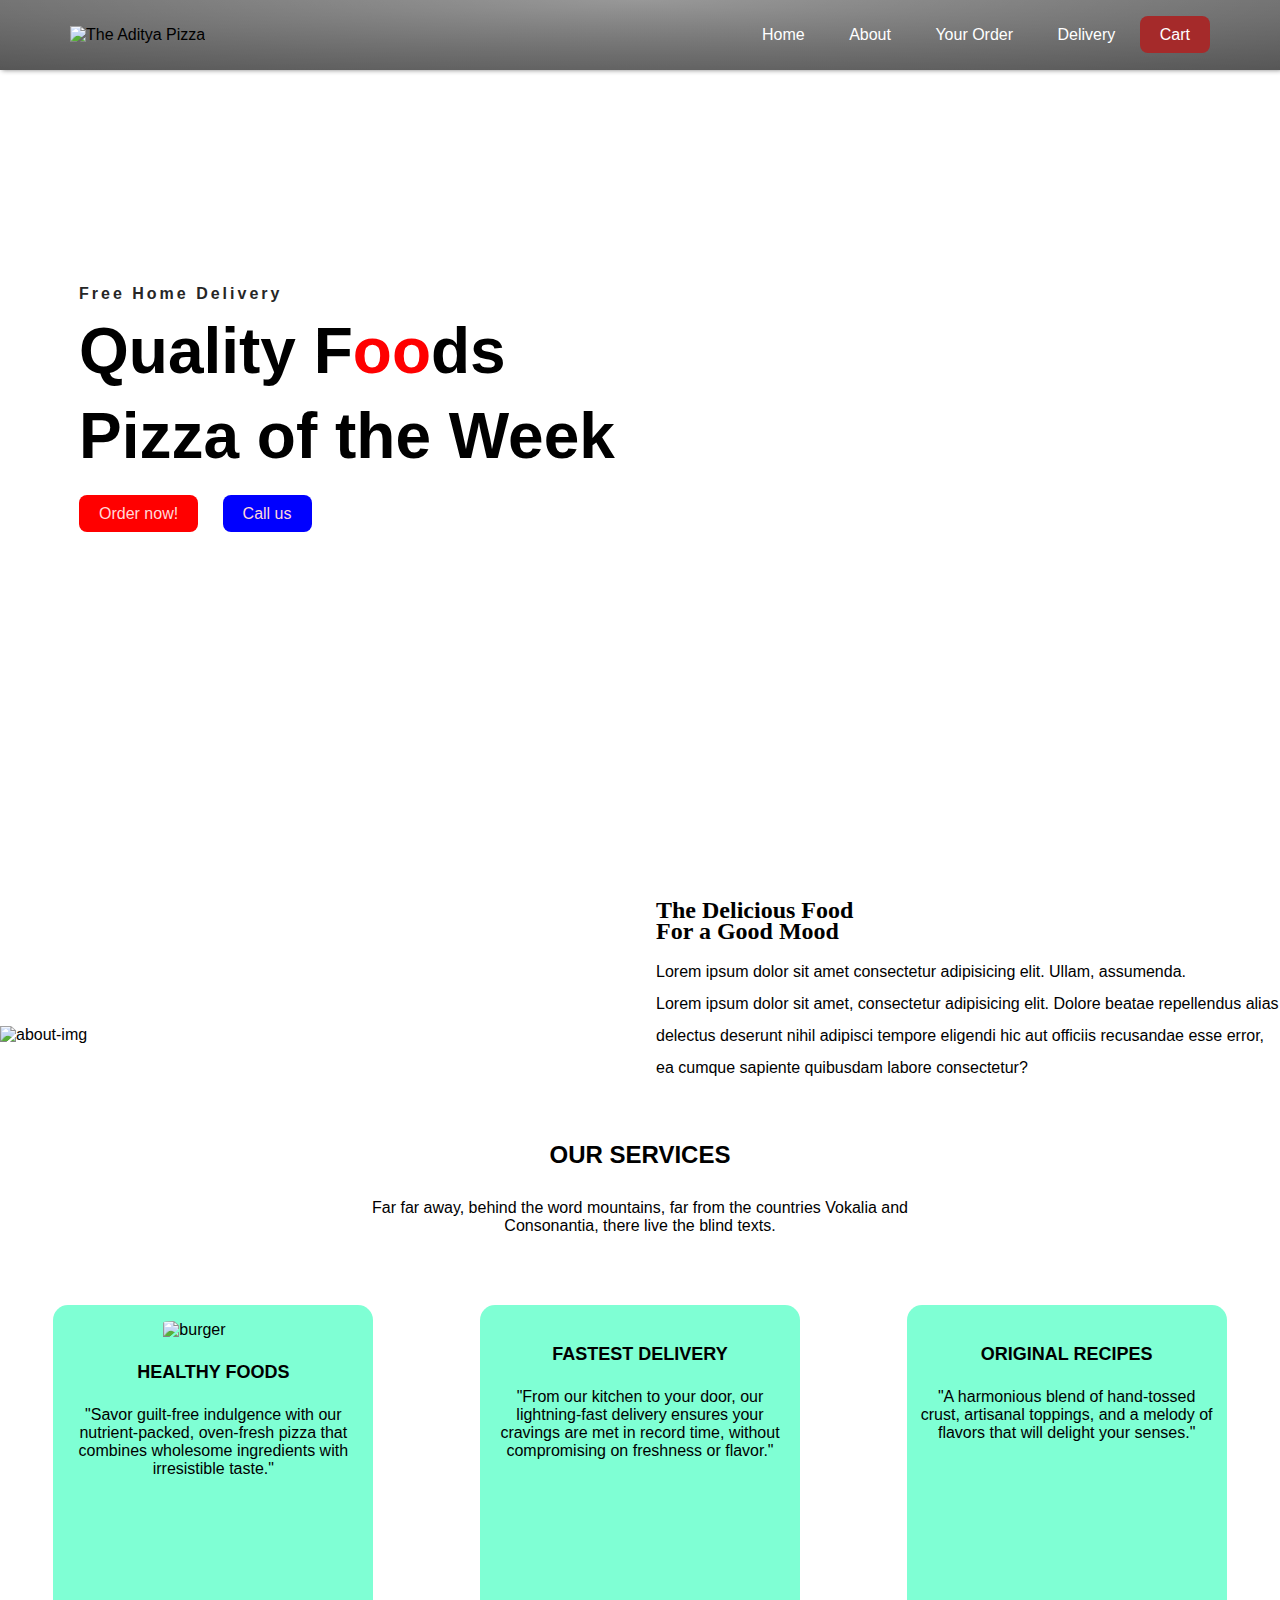
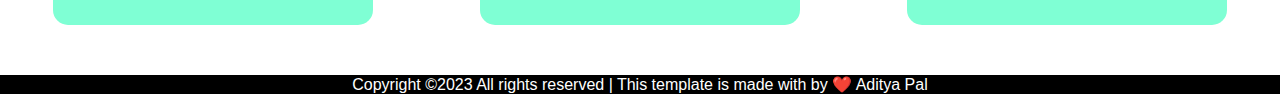
==== index.html @ d693d931 "main_page" ====
<!DOCTYPE html>
<html lang="en">
<head>
    <meta charset="UTF-8">
    <meta name="viewport" content="width=device-width, initial-scale=1.0">
    <title>Aditya Pizza</title>
    <link rel="stylesheet" href="style.css">
</head>
<body>
    <header>
        <nav>
            <div class="logo"><img src="pizza/images/logo.jpeg" alt="The Aditya Pizza"></div>
            <div class="menu" id="home">
                <a href="#home">Home</a>
                <a href="about.html">About</a>
                <a href="order.html">Your Order</a>
                <a href="#delivery">Delivery</a>
                <a href="#">Cart</a>
            </div>
        </nav>
        <div class="h-text" >
            <p>Free Home Delivery</p>
            <h1>Quality F<span>oo</span>ds</h1>
            <h2>Pizza of the Week</h2>
            <a href="order.html" id="order">Order now!</a>
            <a href="tel:+9026811374" id="call_us">Call us</a>
        </div>
        <div id="pizza">
            <img src="pizza/images/pizza3.png" alt="" width="100">
            <img src="pizza/images/pizza3.png" alt="" width="100">
            <img src="pizza/images/pizza3.png" alt="" width="100">
        </div>
    </header>
   <section class="about" id="about">
    <div class="about-img">
        <img  class="pizza1" src="pizza/images/pizza1.png" alt="about-img">
    </div>
    <div class="about-text">
        <h2>The Delicious Food <br> For a Good Mood</h2>
        <p>Lorem ipsum dolor sit amet consectetur adipisicing elit. Ullam, assumenda.<br>Lorem ipsum dolor sit amet, consectetur adipisicing elit. Dolore beatae repellendus alias delectus deserunt nihil
        adipisci tempore eligendi hic aut officiis recusandae esse error, ea cumque sapiente quibusdam labore consectetur?</p>
    </div>
   </section>
   <section class="category">
    <div>
        <h2>OUR SERVICES</h2>
        <p class="category-p">Far far away, behind the word mountains, far from the countries Vokalia and</p>
        <p class="category-p">Consonantia, there live the blind texts.</p>
    </div>
    <div class="category-grid">
        <div id="food" class="food_items">
        <div class="food-items">
           <img src="pizza/images/HEALTHY_FOODS.png" alt="burger" width="100px">
        </div>
            <h5>HEALTHY FOODS</h5>
            <p>
                "Savor guilt-free indulgence with our nutrient-packed, oven-fresh pizza that combines wholesome ingredients with irresistible taste."</p>
        </div>
        <div id="delivery" class="food_items">
            <div class="food-items">
                <img src="pizza/images/bike.png" alt="" width="100px">
            </div>
            <h5>FASTEST DELIVERY</h5>
            <p>"From our kitchen to your door, our lightning-fast delivery ensures your cravings are met in record time, without compromising on freshness or flavor."</p>
        </div>
        <div id="product" class="food_items">
            <div class="food-items">
                <img src="pizza/images/pizza.png" alt="" width="100px">
            </div>
            <h5>ORIGINAL RECIPES</h5>
            <p>"A harmonious blend of hand-tossed crust, artisanal toppings, and a melody of flavors that will delight your senses."</p>
        </div>
    </div>
   </section>
   <footer>
    <div>
        <p>Copyright ©2023 All rights reserved | This template is made with  by ❤️ Aditya Pal</p>
    </div>
   </footer>
</body>
</html>
---- style.css ----
@import url(https://fonts.googleapis.com/css?family=Montserrat:400,700);
*{
    padding: 0;
    margin: 0;
    box-sizing: border-box;
    font-family:sans-serif,system-ui, -apple-system, BlinkMacSystemFont, 'Segoe UI', Roboto, Oxygen, Ubuntu, Cantarell, 'Open Sans', 'Helvetica Neue', sans-serif;
}
body{
    background-color: white;
}
header{
    width: 100%;
    height: 100vh;
    background:url("pizza/images/pizza2.png");
    background-size: 50% 90%;
    background-repeat: no-repeat;
    background-position: bottom right;
    position: relative;
}

nav{
    width: 100%;
    height: 70px;
    padding: 0px 70px;
    background: linear-gradient(to bottom, rgba(255,255,255,0.15) 0%, rgba(0,0,0,0.15) 100%), radial-gradient(at top center, rgba(255,255,255,0.40) 0%, rgba(0,0,0,0.40) 120%) #989898;
    background-blend-mode: multiply,multiply;
    display: flex;
    justify-content: space-between;
    align-items: center;
    box-shadow: 2px 0px 5px grey;
}

.logo img{
        height: 72PX;
        width: 100px;
}
.menu a{
    text-decoration: none;
    color: white;
    padding: 10px 20px;
    cursor: pointer;
}
.menu a:last-child{
    background: brown;
    color: white;
    border-radius: 8px;
    cursor: pointer;
}
.menu a:hover{
   color: red;
   font-size:larger;
   cursor: pointer;
}
.h-text{
    position: absolute;
    top: 30%;
    left: 5%;
    padding: 15px;
}
.h-text p{
    color: #262626;
    letter-spacing: 3px;
    font-weight: bold;
}
.h-text h1{
    font-size: 4em;
    line-height: 1.5em;
}
.h-text h1 span{
    color: red;
}
.h-text h2{
    font-size: 4em;
    margin-bottom: 0.5em;
}
#order{
    text-decoration: none;
    color: rgb(255, 217, 217);
    background: red;
    border-radius: 8px;
    padding: 10px 20px;
    cursor: pointer;
}
#order:hover{
    background-color: green;
font-size: larger;
}
#call_us{
    text-decoration: none;
    color: rgb(255, 217, 217);
    background: blue;
    border-radius: 8px;
    margin-left: 20px;
    padding: 10px 20px;
    cursor: pointer;
}
#call_us:hover{
    background-color: green;
    font-size: larger;
}
#pizza{
    position: absolute;
    bottom: 10%;
    left: 5%;
}
#pizza img{
    transition: 0.4s ease;
}
#pizza img:hover{
    transform: translateY(-20px);
    cursor: pointer;
}
.about{
    display: grid;
    grid-template-columns: repeat(2,1fr);
    align-items: center;
    gap:2rem;
}
.about-img{
    padding-top: 50px;
    height: auto;
    width: 50;
}

.about-img img{
    height: 35rem;
    -webkit-animation:spin 4s linear infinite;
    -moz-animation:spin 4s linear infinite;
    animation:spin 4s linear infinite;
}
@-moz-keyframes spin { 
    100% { -moz-transform: rotate(360deg); } 
}
@-webkit-keyframes spin { 
    100% { -webkit-transform: rotate(360deg); } 
}
@keyframes spin { 
    100% { 
        -webkit-transform: rotate(360deg); 
        transform:rotate(360deg); 
    } 
}
.about-text h2{
    font-weight: bold;
    font-family:Georgia, 'Times New Roman', Times, serif;
    margin-bottom: 0.9rem;
    line-height: 1.3rem;
}
.about-text p{
    font-size: var(--p-font);
    color: var(--second-colour);
    font-weight: 500;
    line-height: 32px;
    margin-bottom: 2.3rem;
}
.category h2{
    position: relative;
    top: 20px;
    text-align: center;
}
.category .category-p{
    position: relative;
    top: 50px;
    text-align: center;
}
.category-grid{
    margin-top: 120px;
    display: flex;
    justify-content: space-around;
}
.category h5{
    font-family: 'Franklin Gothic Medium', 'Arial Narrow', Arial, sans-serif;
    font-size: large;
    margin-top: 23px;
    text-align: center;
}
.category-grid p{
    font-family: 'Gill Sans', 'Gill Sans MT', Calibri, 'Trebuchet MS', sans-serif;
    margin-top: 15px;
    padding: 8px 12px;
    text-align: center;
}
.category .food-items img{
    display: block;
    margin-top: 16px;
    border-radius: 10%;
   margin-left: auto;
   margin-right: auto;
}
.category-grid #food{
    background-color: aquamarine;
    cursor: pointer;
    height: 20rem;
    width: 20rem;
    border-radius: 15px;
}
.category-grid #delivery{
    background-color: aquamarine;
    cursor: pointer;
    height: 20rem;
    width: 20rem;
    border-radius: 15px;
}
.category-grid #product{
    background-color: aquamarine;
    cursor: pointer;
    height: 20rem;
    width: 20rem;
    border-radius: 15px;
}
.category-grid .food-items :hover{
    background-color: green;
    animation: mymove 5s infinite;
}
@keyframes mymove {
    50% {transform: rotate(360deg);}
}
footer div{
    background-color: black;
    color: white;
    margin-top: 50px;
    text-align: center;
}
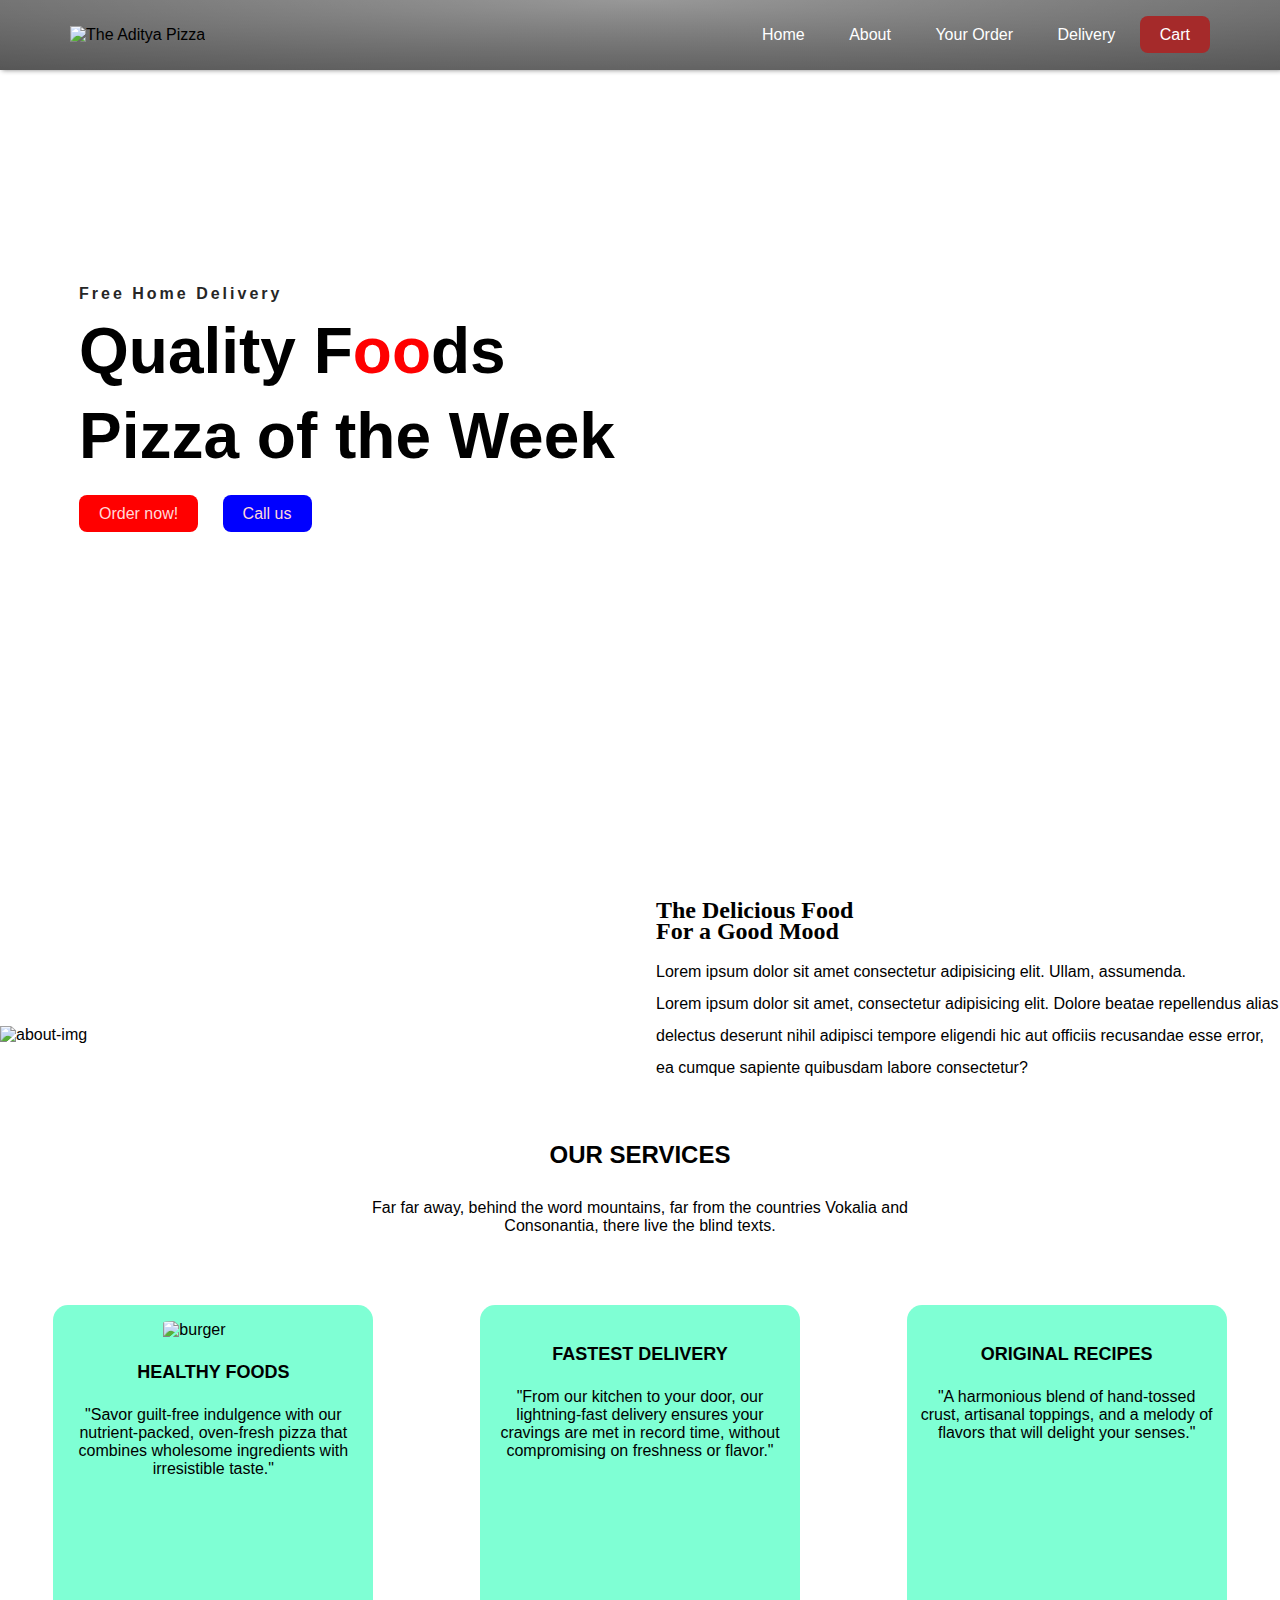
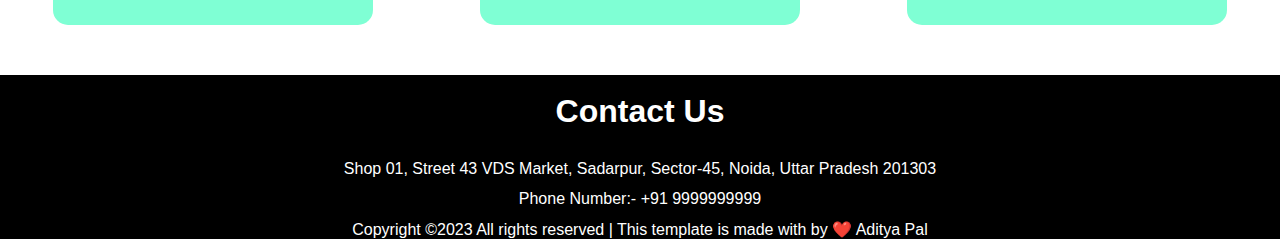
==== commit fd2aa198: "about_updates" ====
--- a/index.html
+++ b/index.html
@@ -4,7 +4,7 @@
     <meta charset="UTF-8">
     <meta name="viewport" content="width=device-width, initial-scale=1.0">
     <title>Aditya Pizza</title>
-    <link rel="stylesheet" href="style.css">
+    <link rel="stylesheet" href="css/style.css">
 </head>
 <body>
     <header>
@@ -74,6 +74,9 @@
    </section>
    <footer>
     <div>
+        <h1>Contact Us</h1>
+        <p>Shop 01, Street 43 VDS Market, Sadarpur, Sector-45, Noida, Uttar Pradesh 201303</p>
+        <p>Phone Number:- +91 9999999999</p>
         <p>Copyright ©2023 All rights reserved | This template is made with  by ❤️ Aditya Pal</p>
     </div>
    </footer>
--- a/css/style.css
+++ b/css/style.css
@@ -0,0 +1,229 @@
+@import url(https://fonts.googleapis.com/css?family=Montserrat:400,700);
+*{
+    padding: 0;
+    margin: 0;
+    box-sizing: border-box;
+    font-family:sans-serif,system-ui, -apple-system, BlinkMacSystemFont, 'Segoe UI', Roboto, Oxygen, Ubuntu, Cantarell, 'Open Sans', 'Helvetica Neue', sans-serif;
+}
+body{
+    background-color: white;
+}
+header{
+    width: 100%;
+    height: 100vh;
+    background:url("/pizza/images/pizza2.png");
+    background-size: 50% 90%;
+    background-repeat: no-repeat;
+    background-position: bottom right;
+    position: relative;
+}
+
+nav{
+    width: 100%;
+    height: 70px;
+    padding: 0px 70px;
+    background: linear-gradient(to bottom, rgba(255,255,255,0.15) 0%, rgba(0,0,0,0.15) 100%), radial-gradient(at top center, rgba(255,255,255,0.40) 0%, rgba(0,0,0,0.40) 120%) #989898;
+    background-blend-mode: multiply,multiply;
+    display: flex;
+    justify-content: space-between;
+    align-items: center;
+    box-shadow: 2px 0px 5px grey;
+}
+
+.logo img{
+        height: 72PX;
+        width: 100px;
+}
+.menu a{
+    text-decoration: none;
+    color: white;
+    padding: 10px 20px;
+    cursor: pointer;
+}
+.menu a:last-child{
+    background: brown;
+    color: white;
+    border-radius: 8px;
+    cursor: pointer;
+}
+.menu a:hover{
+   color: red;
+   font-size:larger;
+   cursor: pointer;
+}
+.h-text{
+    position: absolute;
+    top: 30%;
+    left: 5%;
+    padding: 15px;
+}
+.h-text p{
+    color: #262626;
+    letter-spacing: 3px;
+    font-weight: bold;
+}
+.h-text h1{
+    font-size: 4em;
+    line-height: 1.5em;
+}
+.h-text h1 span{
+    color: red;
+}
+.h-text h2{
+    font-size: 4em;
+    margin-bottom: 0.5em;
+}
+#order{
+    text-decoration: none;
+    color: rgb(255, 217, 217);
+    background: red;
+    border-radius: 8px;
+    padding: 10px 20px;
+    cursor: pointer;
+}
+#order:hover{
+    background-color: green;
+font-size: larger;
+}
+#call_us{
+    text-decoration: none;
+    color: rgb(255, 217, 217);
+    background: blue;
+    border-radius: 8px;
+    margin-left: 20px;
+    padding: 10px 20px;
+    cursor: pointer;
+}
+#call_us:hover{
+    background-color: green;
+    font-size: larger;
+}
+#pizza{
+    position: absolute;
+    bottom: 10%;
+    left: 5%;
+}
+#pizza img{
+    transition: 0.4s ease;
+}
+#pizza img:hover{
+    transform: translateY(-20px);
+    cursor: pointer;
+}
+.about{
+    display: grid;
+    grid-template-columns: repeat(2,1fr);
+    align-items: center;
+    gap:2rem;
+}
+.about-img{
+    padding-top: 50px;
+    height: auto;
+    width: 50;
+}
+
+.about-img img{
+    height: 35rem;
+    -webkit-animation:spin 4s linear infinite;
+    -moz-animation:spin 4s linear infinite;
+    animation:spin 4s linear infinite;
+}
+@-moz-keyframes spin { 
+    100% { -moz-transform: rotate(360deg); } 
+}
+@-webkit-keyframes spin { 
+    100% { -webkit-transform: rotate(360deg); } 
+}
+@keyframes spin { 
+    100% { 
+        -webkit-transform: rotate(360deg); 
+        transform:rotate(360deg); 
+    } 
+}
+.about-text h2{
+    font-weight: bold;
+    font-family:Georgia, 'Times New Roman', Times, serif;
+    margin-bottom: 0.9rem;
+    line-height: 1.3rem;
+}
+.about-text p{
+    font-size: var(--p-font);
+    color: var(--second-colour);
+    font-weight: 500;
+    line-height: 32px;
+    margin-bottom: 2.3rem;
+}
+.category h2{
+    position: relative;
+    top: 20px;
+    text-align: center;
+}
+.category .category-p{
+    position: relative;
+    top: 50px;
+    text-align: center;
+}
+.category-grid{
+    margin-top: 120px;
+    display: flex;
+    justify-content: space-around;
+}
+.category h5{
+    font-family: 'Franklin Gothic Medium', 'Arial Narrow', Arial, sans-serif;
+    font-size: large;
+    margin-top: 23px;
+    text-align: center;
+}
+.category-grid p{
+    font-family: 'Gill Sans', 'Gill Sans MT', Calibri, 'Trebuchet MS', sans-serif;
+    margin-top: 15px;
+    padding: 8px 12px;
+    text-align: center;
+}
+.category .food-items img{
+    display: block;
+    margin-top: 16px;
+    border-radius: 10%;
+   margin-left: auto;
+   margin-right: auto;
+}
+.category-grid #food{
+    background-color: aquamarine;
+    cursor: pointer;
+    height: 20rem;
+    width: 20rem;
+    border-radius: 15px;
+}
+.category-grid #delivery{
+    background-color: aquamarine;
+    cursor: pointer;
+    height: 20rem;
+    width: 20rem;
+    border-radius: 15px;
+}
+.category-grid #product{
+    background-color: aquamarine;
+    cursor: pointer;
+    height: 20rem;
+    width: 20rem;
+    border-radius: 15px;
+}
+.category-grid .food-items :hover{
+    background-color: green;
+    animation: mymove 5s infinite;
+}
+@keyframes mymove {
+    50% {transform: rotate(360deg);}
+}
+footer div{
+    background-color: black;
+    color: white;
+    margin-top: 50px;
+    text-align: center;
+}
+footer div h1{
+    padding: 18px 12px;
+}
+footer div p{
+    margin-top: 12px;
+}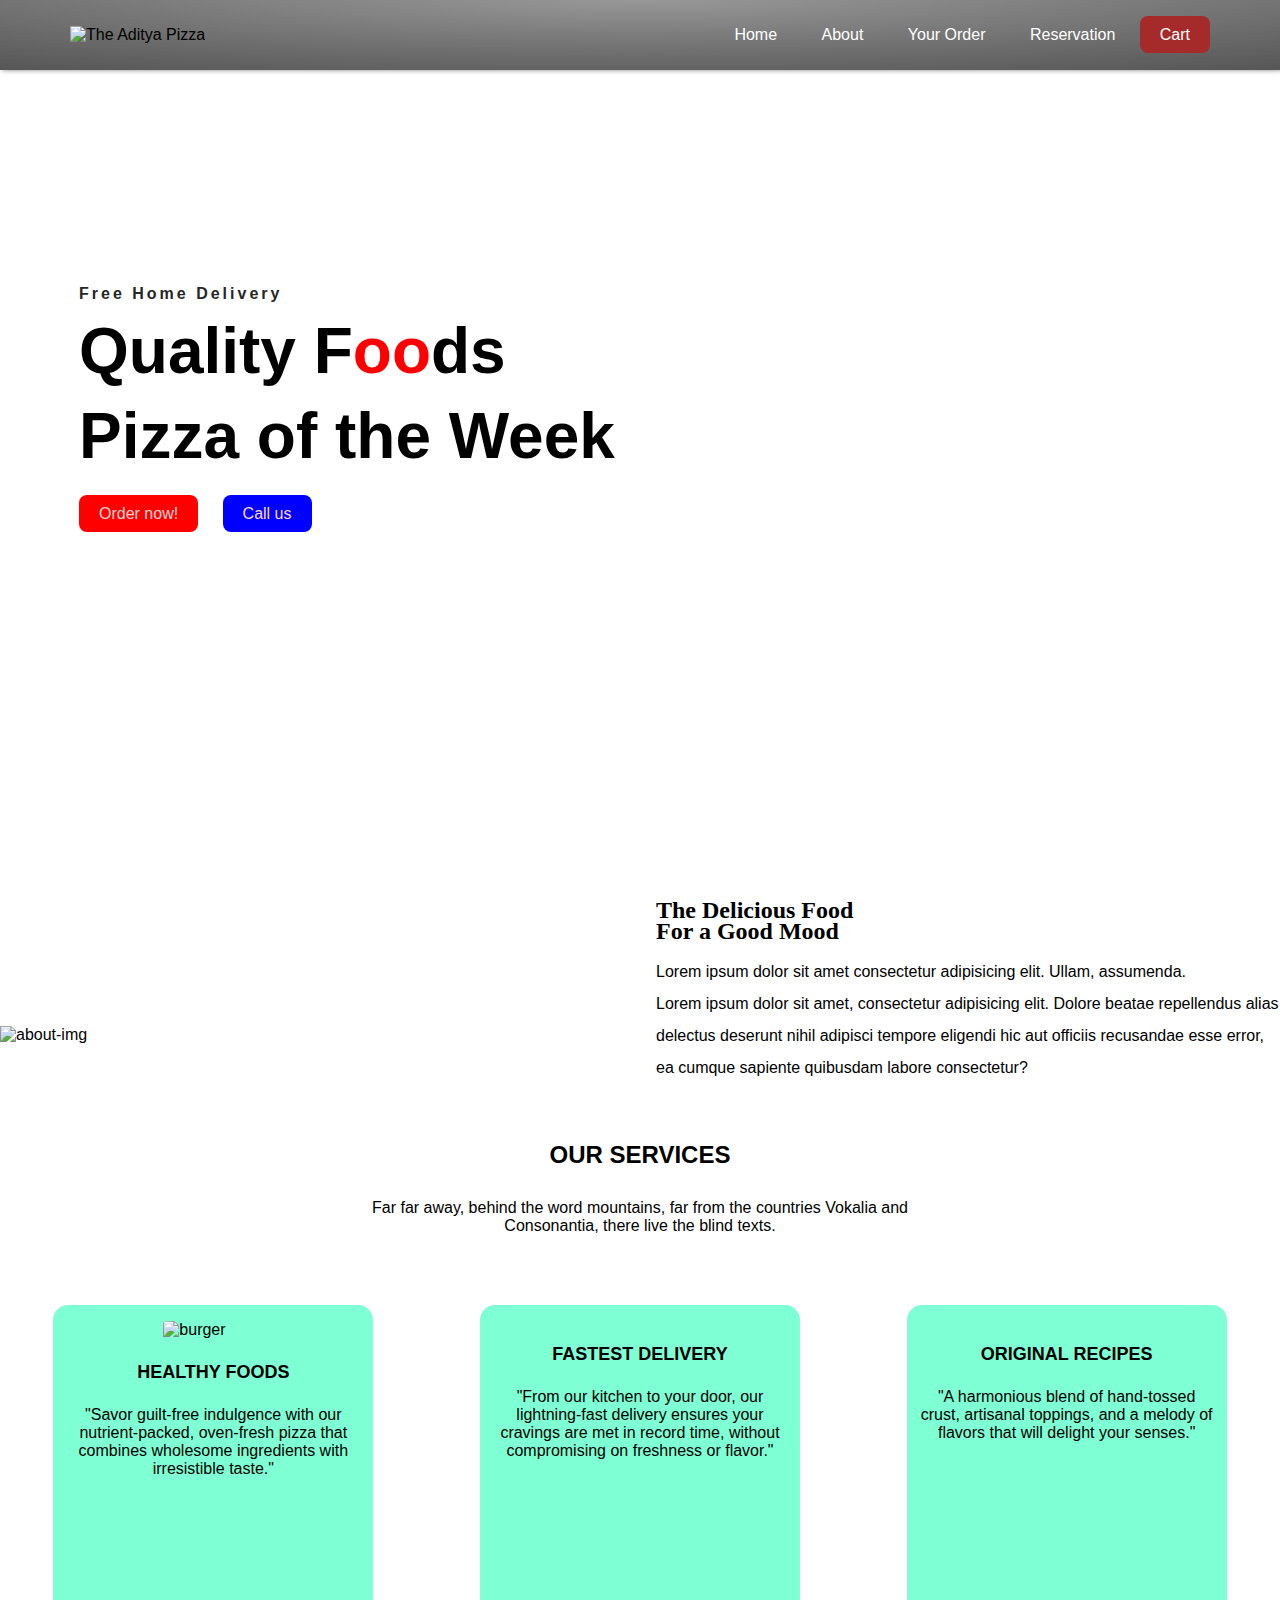
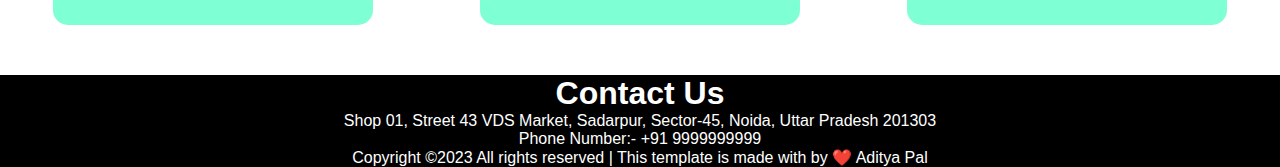
==== commit ab776f46: "reservation_uses" ====
--- a/index.html
+++ b/index.html
@@ -4,7 +4,7 @@
     <meta charset="UTF-8">
     <meta name="viewport" content="width=device-width, initial-scale=1.0">
     <title>Aditya Pizza</title>
-    <link rel="stylesheet" href="css/style.css">
+    <link rel="stylesheet" href="style.css">
 </head>
 <body>
     <header>
@@ -14,7 +14,7 @@
                 <a href="#home">Home</a>
                 <a href="about.html">About</a>
                 <a href="order.html">Your Order</a>
-                <a href="#delivery">Delivery</a>
+                <a href="Reservation.html">Reservation</a>
                 <a href="#">Cart</a>
             </div>
         </nav>
--- a/style.css
+++ b/style.css
@@ -0,0 +1,223 @@
+@import url(https://fonts.googleapis.com/css?family=Montserrat:400,700);
+*{
+    padding: 0;
+    margin: 0;
+    box-sizing: border-box;
+    font-family:sans-serif,system-ui, -apple-system, BlinkMacSystemFont, 'Segoe UI', Roboto, Oxygen, Ubuntu, Cantarell, 'Open Sans', 'Helvetica Neue', sans-serif;
+}
+body{
+    background-color: white;
+}
+header{
+    width: 100%;
+    height: 100vh;
+    background:url("pizza/images/pizza2.png");
+    background-size: 50% 90%;
+    background-repeat: no-repeat;
+    background-position: bottom right;
+    position: relative;
+}
+
+nav{
+    width: 100%;
+    height: 70px;
+    padding: 0px 70px;
+    background: linear-gradient(to bottom, rgba(255,255,255,0.15) 0%, rgba(0,0,0,0.15) 100%), radial-gradient(at top center, rgba(255,255,255,0.40) 0%, rgba(0,0,0,0.40) 120%) #989898;
+    background-blend-mode: multiply,multiply;
+    display: flex;
+    justify-content: space-between;
+    align-items: center;
+    box-shadow: 2px 0px 5px grey;
+}
+
+.logo img{
+        height: 72PX;
+        width: 100px;
+}
+.menu a{
+    text-decoration: none;
+    color: white;
+    padding: 10px 20px;
+    cursor: pointer;
+}
+.menu a:last-child{
+    background: brown;
+    color: white;
+    border-radius: 8px;
+    cursor: pointer;
+}
+.menu a:hover{
+   color: red;
+   font-size:larger;
+   cursor: pointer;
+}
+.h-text{
+    position: absolute;
+    top: 30%;
+    left: 5%;
+    padding: 15px;
+}
+.h-text p{
+    color: #262626;
+    letter-spacing: 3px;
+    font-weight: bold;
+}
+.h-text h1{
+    font-size: 4em;
+    line-height: 1.5em;
+}
+.h-text h1 span{
+    color: red;
+}
+.h-text h2{
+    font-size: 4em;
+    margin-bottom: 0.5em;
+}
+#order{
+    text-decoration: none;
+    color: rgb(255, 217, 217);
+    background: red;
+    border-radius: 8px;
+    padding: 10px 20px;
+    cursor: pointer;
+}
+#order:hover{
+    background-color: green;
+font-size: larger;
+}
+#call_us{
+    text-decoration: none;
+    color: rgb(255, 217, 217);
+    background: blue;
+    border-radius: 8px;
+    margin-left: 20px;
+    padding: 10px 20px;
+    cursor: pointer;
+}
+#call_us:hover{
+    background-color: green;
+    font-size: larger;
+}
+#pizza{
+    position: absolute;
+    bottom: 10%;
+    left: 5%;
+}
+#pizza img{
+    transition: 0.4s ease;
+}
+#pizza img:hover{
+    transform: translateY(-20px);
+    cursor: pointer;
+}
+.about{
+    display: grid;
+    grid-template-columns: repeat(2,1fr);
+    align-items: center;
+    gap:2rem;
+}
+.about-img{
+    padding-top: 50px;
+    height: auto;
+    width: 50;
+}
+
+.about-img img{
+    height: 35rem;
+    -webkit-animation:spin 4s linear infinite;
+    -moz-animation:spin 4s linear infinite;
+    animation:spin 4s linear infinite;
+}
+@-moz-keyframes spin { 
+    100% { -moz-transform: rotate(360deg); } 
+}
+@-webkit-keyframes spin { 
+    100% { -webkit-transform: rotate(360deg); } 
+}
+@keyframes spin { 
+    100% { 
+        -webkit-transform: rotate(360deg); 
+        transform:rotate(360deg); 
+    } 
+}
+.about-text h2{
+    font-weight: bold;
+    font-family:Georgia, 'Times New Roman', Times, serif;
+    margin-bottom: 0.9rem;
+    line-height: 1.3rem;
+}
+.about-text p{
+    font-size: var(--p-font);
+    color: var(--second-colour);
+    font-weight: 500;
+    line-height: 32px;
+    margin-bottom: 2.3rem;
+}
+.category h2{
+    position: relative;
+    top: 20px;
+    text-align: center;
+}
+.category .category-p{
+    position: relative;
+    top: 50px;
+    text-align: center;
+}
+.category-grid{
+    margin-top: 120px;
+    display: flex;
+    justify-content: space-around;
+}
+.category h5{
+    font-family: 'Franklin Gothic Medium', 'Arial Narrow', Arial, sans-serif;
+    font-size: large;
+    margin-top: 23px;
+    text-align: center;
+}
+.category-grid p{
+    font-family: 'Gill Sans', 'Gill Sans MT', Calibri, 'Trebuchet MS', sans-serif;
+    margin-top: 15px;
+    padding: 8px 12px;
+    text-align: center;
+}
+.category .food-items img{
+    display: block;
+    margin-top: 16px;
+    border-radius: 10%;
+   margin-left: auto;
+   margin-right: auto;
+}
+.category-grid #food{
+    background-color: aquamarine;
+    cursor: pointer;
+    height: 20rem;
+    width: 20rem;
+    border-radius: 15px;
+}
+.category-grid #delivery{
+    background-color: aquamarine;
+    cursor: pointer;
+    height: 20rem;
+    width: 20rem;
+    border-radius: 15px;
+}
+.category-grid #product{
+    background-color: aquamarine;
+    cursor: pointer;
+    height: 20rem;
+    width: 20rem;
+    border-radius: 15px;
+}
+.category-grid .food-items :hover{
+    background-color: green;
+    animation: mymove 5s infinite;
+}
+@keyframes mymove {
+    50% {transform: rotate(360deg);}
+}
+footer div{
+    background-color: black;
+    color: white;
+    margin-top: 50px;
+    text-align: center;
+}